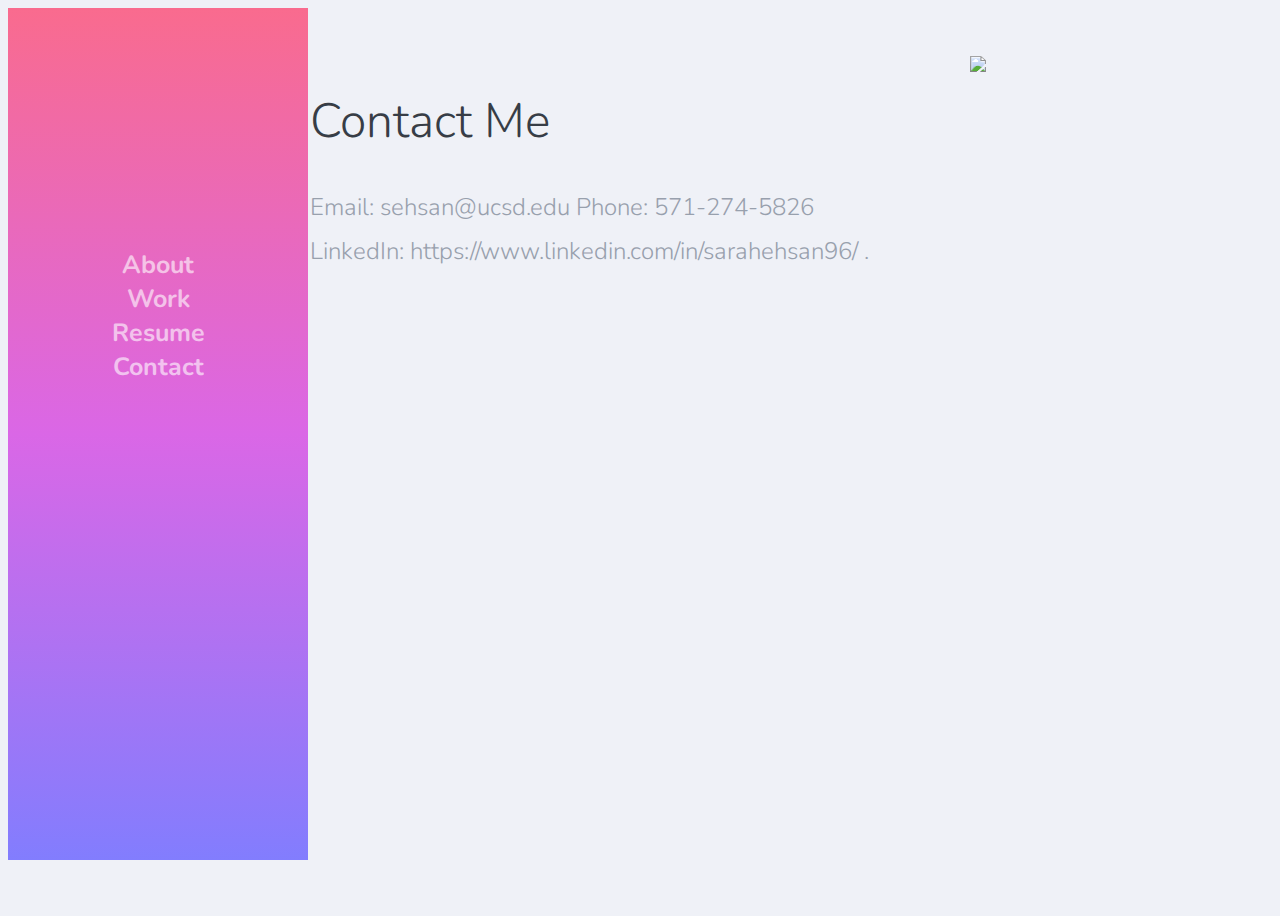
==== contact.html @ 1e72e8f2 "website" ====
<!DOCTYPE html>
<html lang="en">
<head>
    <meta charset="utf-8">
  <title>Contact</title>
    <link rel="stylesheet" href="styles.css" type="text/css">
    <link rel="stylesheet" href="normalsize.css" type="text/css">
</head>
<body>

    <div class="container">
        <div class="sidebar">
            <nav>
                <ul>
                    <li><a href="index.html">About</a></li>
                    <li><a href="work.html">Work</a></li>
                    <li><a href="resume.html">Resume</a></li>
                    <li><a href="contact.html">Contact</a></li>
                </ul>
            </nav>
        </div>
        <div class="content"></div>
            <section class="hero">
                <img src="images/Mebeingcute.png"
                <div class="hero-content">
                    <h1>Contact Me</h1>
                    <h2></h2>
                    <p>Email: sehsan@ucsd.edu
                        Phone: 571-274-5826
                        LinkedIn: https://www.linkedin.com/in/sarahehsan96/
                        .</p>
                    </div>
                </section>
  



    </body>
    </html>
---- styles.css ----
@import url('https://fonts.googleapis.com/css?family=Nunito:300,400,700');
body {
    font-family: 'Nunito', sans-serif;
    background: #EFF1F7;
}
.content {
    grid-area: content;
    
}
.sidebar {
    grid-area: sidebar;
    background: linear-gradient(to right,
    rgba(249,107,142,1),
    rgba(218,103,230,1),
    rgba(130,125,253,1));
    justify-content: center;
}
.footer {
    grid-area: footer;
    background: white;
}
.container {
    font-size: 1.5em;
    width: 100%;
    height: 100vh;
    display: grid;
    grid-template-areas:
        "sidebar"
        "content"
        "footer";
    grid-template-columns: 1fr;
    grid-template-rows: 130px 800px 250px;
    
}
.content,
.sidebar,
.footer {
    padding: 1em;
}
nav ul {
    margin: 0;
    padding: 0;
    display: flex;
    justify-content: space-between;
    text-align: center;
}
nav li {
    list-style: none;
    padding: lem 0;
}
nav li a {
    color: white;
    font-weight: 700;
    opacity: 0.6;
    text-decoration: none;
    transition: 0.3s;
}
nav li a:hover {
    opacity: 1;
}
.hero {
    max-width: 960px;
    margin: 0 auto;
    text-align: center;
}
.hero img {
    width: 400px;
}
.hero h1 {
    font-size: 2em;
    font-weight: 300;
    color: #373d46;
}
.hero p {
    font-weight: 300;
    line-height: 1.8em;
    color: #98a0ad;
}

@media (min-width: 1040px) {
    .container {
        grid-template-areas:
        "sidebar content"
        "sidebarfooter";
    grid-template-columns: 300px 1fr;
    grid-template-rows: 1fr auto;
    }
    nav ul {
        display: flex;
        justify-content: space-between;
        flex-direction: column;
        font-size: 25px;
        text-decoration: none;
    }
    .sidebar {
        background: linear-gradient(
            rgba(249, 107, 142, 1),
            rgba(218, 103, 230, 1),
            rgba(130, 125, 254, 1));
            padding-top: 10em;
    }
    .hero {
        text-align: left;
        margin: 2em auto;
    }
    .hero img {
        width: 300px;
        float: right;
    }
    .hero p {
        width: 60%
    }
    
    }
   
    }
    
}
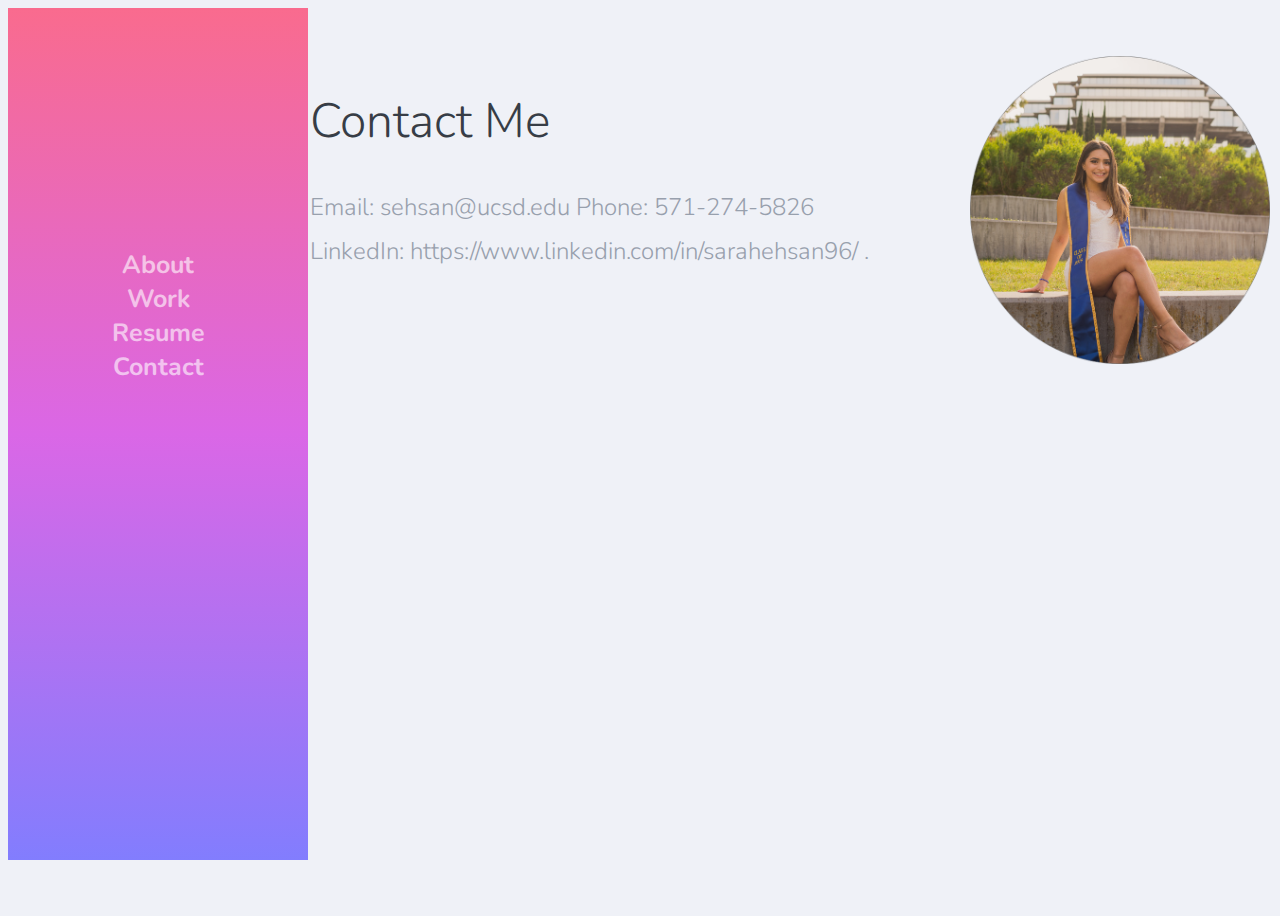
==== commit 24fb2f55: "Update contact.html" ====
--- a/contact.html
+++ b/contact.html
@@ -21,7 +21,7 @@
         </div>
         <div class="content"></div>
             <section class="hero">
-                <img src="images/Mebeingcute.png"
+                <img src="Images/Mebeingcute.png"
                 <div class="hero-content">
                     <h1>Contact Me</h1>
                     <h2></h2>
@@ -36,4 +36,4 @@
 
 
     </body>
-    </html>+    </html>
